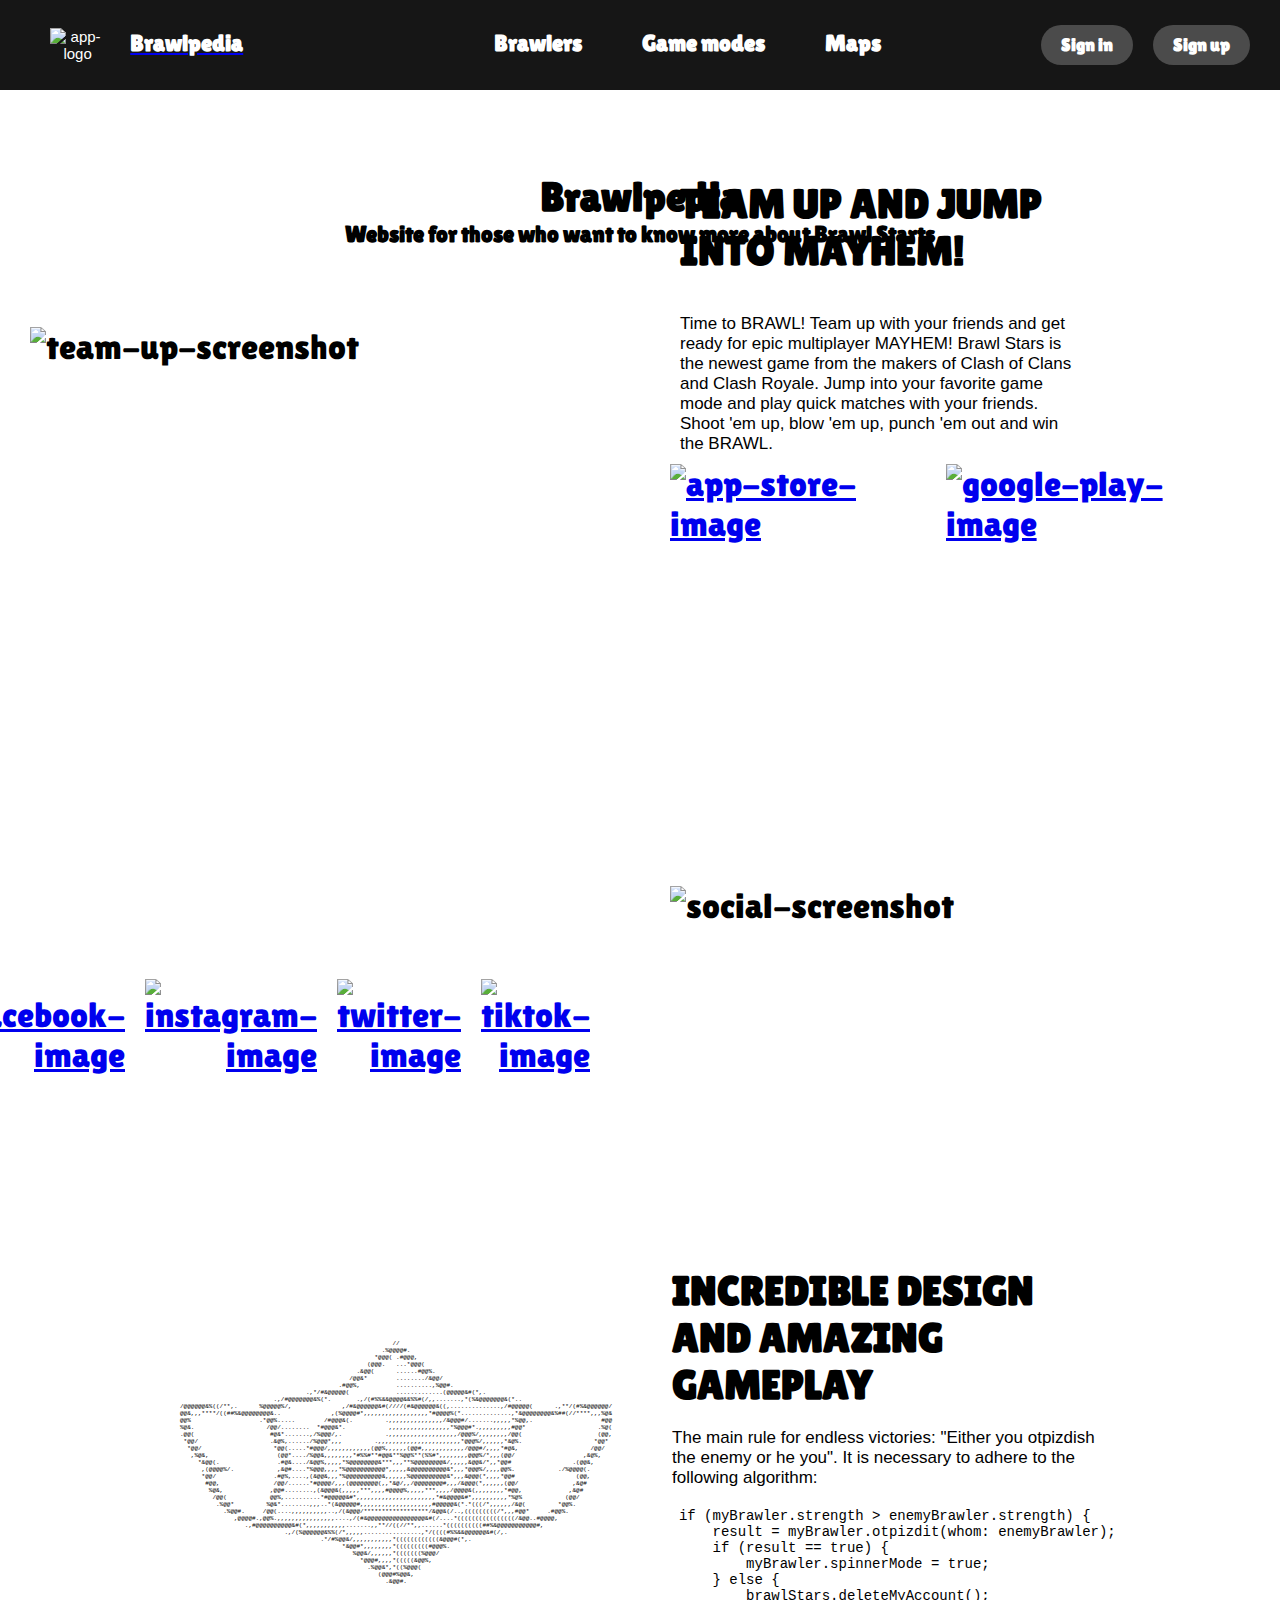
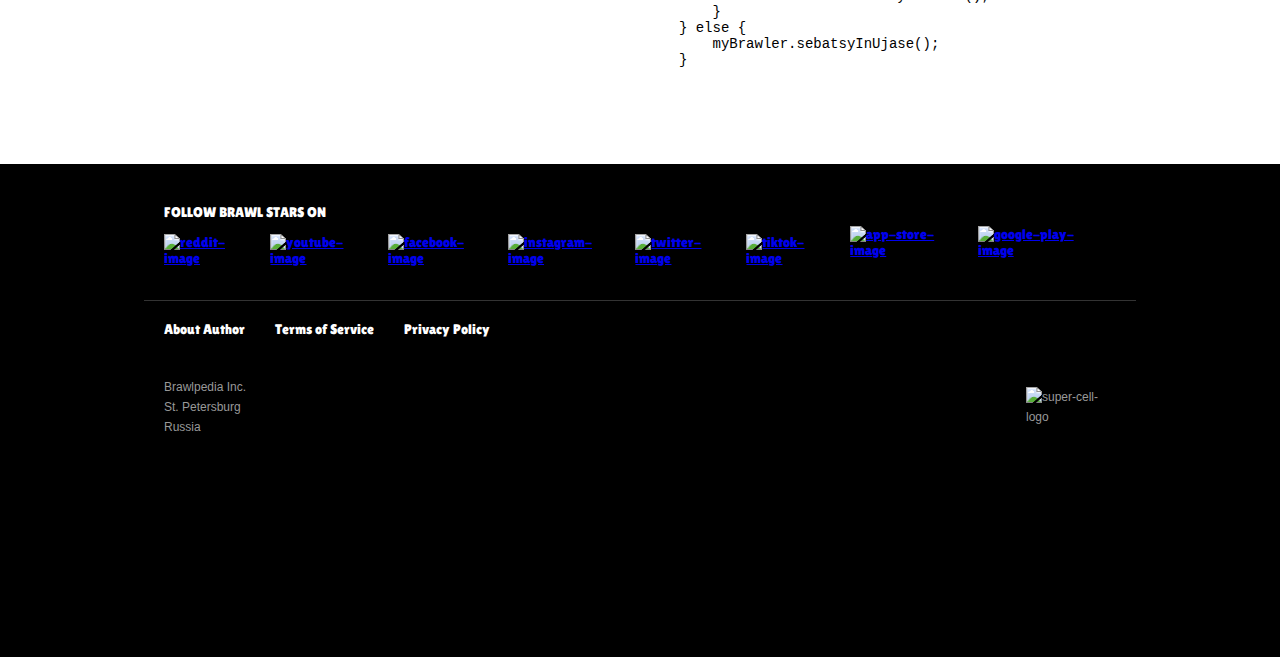
==== index.html @ 343da513 "Add main html page and css for it" ====
<!doctype html>

<html lang="ru">
<head>
    <meta charset="utf-8">
    <link href="https://fonts.googleapis.com/css?family=Lilita+One&display=swap" rel="stylesheet">
    <title>Brawlpedia</title>
    <meta name="description" content="The HTML5 Herald">
    <meta name="author" content="SitePoint">

    <link rel="stylesheet" href="css/style.css">
    <link rel="icon"
          href="https://www.freepnglogos.com/uploads/logo-brawl-stars-png/transparent-brawl-stars-transparent-background-9.png">
</head>

<body>
<div id="container">
    <nav id="nav-block">
        <div class="navigation">
            <ul class="navigation-list">
                <li class="header-logo"><img
                        src="https://www.freepnglogos.com/uploads/logo-brawl-stars-png/transparent-brawl-stars-transparent-background-9.png"
                        alt="app-logo"/>
                </li>
                <a href="#">
                    <div class="header-logo_title">
                        <h2>Brawlpedia</h2>
                    </div>
                </a>
                <div class="header-nav-menu">
                    <div class="header-nav-item">
                        <h2>Brawlers</h2>
                    </div>
                    <div class="header-nav-item">
                        <h2>Game modes</h2>
                    </div>
                    <div class="header-nav-item">
                        <h2>Maps</h2>
                    </div>
                    <div class="header-nav-item">
                    </div>
                    <div class="header-nav-item">
                    </div>
                    <div class="header-auth-item">
                        <h3>Sign in</h3>
                    </div>
                    <div class="header-auth-item">
                        <h3>Sign up</h3>
                    </div>
                </div>
            </ul>
        </div>
    </nav>
    <main>
        <section class="bg-block">
            <div class="bg-header"><img src="https://www.playstrong.it/wp-content/uploads/2019/02/brawl_sunset.jpg"
                                        alt="main-bg-image"/></div>
            <div class="bg-header-title">
                <h3>Brawlpedia</h3>
                <h6>Website for those who want to know more about Brawl Starts</h6>
            </div>
        </section>
        <section class="mobile-block teamup" id="teamup">
            <div class="smartphone-with-game">
                <img src="https://cdn.supercell.com/supercell.com/191205152910/all/themes/supercell/img/18/bg_intro_brawlstars.jpg"
                     alt="team-up-screenshot"/>
            </div>
            <div class="text-box onleft">
                <h3>TEAM UP AND JUMP INTO MAYHEM!</h3>
                <p>Time to BRAWL! Team up with your friends and get ready for epic multiplayer MAYHEM! Brawl Stars is
                    the
                    newest game from the makers of Clash of Clans and Clash Royale. Jump into your favorite game mode
                    and
                    play quick matches with your friends. Shoot 'em up, blow 'em up, punch 'em out and win the
                    BRAWL.</p>
                <div class="store-logos download">
                    <a href="https://apps.apple.com/ua/app/brawl-stars/id1229016807?l=ru"> <img
                            src="https://cdn.supercell.com/supercell.com/191205152910/all/themes/supercell/img/18/footer_appstore.png"
                            alt="app-store-image"/>
                    </a>
                    <a href="https://play.google.com/store/apps/details?id=com.supercell.brawlstars&hl=ru&gl=US"> <img
                            src="https://cdn.supercell.com/supercell.com/191205152910/all/themes/supercell/img/18/footer_googleplay.png"
                            alt="google-play-image"/>
                    </a>
                </div>
            </div>
        </section>
        <section class="mobile-block social" id="social">
            <div class="text-box onright">
                <h3>STAY UP-TO-DATE</h3>
                <p>To stay on top of your game, keep an eye on the in-game News section. Follow us on social media for
                    the
                    latest chatter and sneak peeks on what the team is working on. Don’t be a stranger and join the
                    conversation.</p>
                <span class="follow-us">FOLLOW BRAWL STARS ON</span>
                <div class="store-logos social">
                    <a href="https://www.reddit.com/r/Brawlstars/"> <img
                            src="https://cdn.supercell.com/supercell.com/191205152910/all/themes/supercell/img/18/icon_gs_reddit.png"
                            alt="reddit-image"/>
                    </a>
                    <a href="https://www.youtube.com/channel/UCooVYzDxdwTtGYAkcPmOgOw"> <img
                            src="https://cdn.supercell.com/supercell.com/191205152910/all/themes/supercell/img/18/icon_gs_youtube.png"
                            alt="youtube-image"/>
                    </a>
                    <a href="https://www.facebook.com/brawlstars"> <img
                            src="https://cdn.supercell.com/supercell.com/191205152910/all/themes/supercell/img/18/icon_gs_facebook.png"
                            alt="facebook-image"/>
                    </a>
                    <a href="https://www.instagram.com/BrawlStars/"> <img
                            src="https://cdn.supercell.com/supercell.com/191205152910/all/themes/supercell/img/18/icon_gs_instagram.png"
                            alt="instagram-image"/>
                    </a>
                    <a href="https://twitter.com/BrawlStars"> <img
                            src="https://cdn.supercell.com/supercell.com/191205152910/all/themes/supercell/img/18/icon_gs_twitter.png"
                            alt="twitter-image"/>
                    </a>
                    <a href="https://www.tiktok.com/@brawlstars"> <img
                            src="https://cdn.supercell.com/supercell.com/220912063309/all/themes/supercell/img/18/icon_gs_tiktok.svg"
                            alt="tiktok-image"/>
                    </a>
                </div>
            </div>
            <div class="smartphone-with-game">
                <img src="https://cdn.supercell.com/supercell.com/191205152910/all/themes/supercell/img/18/bg_gamewebsite_brawlstars.png"
                     alt="social-screenshot"/>
            </div>
        </section>
        <section class="about-brawl-bloc">
            <pre class="ascii-bloc">
                                                           //
                                                        .%@@@@#.
                                                      *@@@( .#@@@,
                                                    (@@@.   ...*@@@(
                                                 .&@@(      ......#@@%.
                                               /@@&*        ......../&@@/
                                            .#@@%,          ..........,%@@#.
                                   .,*/#&@@@@@(             .............(@@@@@&#(*,.
                          .,/#@@@@@@@&%(*.       .,/(#%%&&@@@@&&%%#(/,,.......,*(%&@@@@@@@&(*..
/@@@@@@&%((/**,.      %@@@@@%/,              ,/#&@@@@@@&#(////(#&@@@@@@&((,..............,/#@@@@@(      .,**/(#%&@@@@@@/
@@&,,,****/((##%&@@@@@@@@&..              ,(%@@@@#*,,,,,,,,,,,,,,,,,,*#@@@@%(*..............,*&@@@@@@@@&%##(//****,,,%@&
@@%                   .*@@%.....        /#@@@&(.         .,,,,,,,,,,,,,,,/&@@@#/.......,,,,,*%@@,.                   #@@
%@&.                    /@@/........  *#@@@&*.            ,,,,,,,,,,,,,,,,,*%@@@#*.,,,,,,,,,#@@*                    .%@(
.@@(                     #@&*.......,/%@@@/,.            .,,,,,,,,,,,,,,,,,,,/@@@%/,,,,,,,,/@@(                     (@@,
 *@@/                    .&@%,....../%@@@*,,,         .,,,,,,,,,,,,,,,,,,,,,,,*@@@%/,,,,,,*&@%.                    *@@*
  *@@/                    *@@(.....*#@@@/,,,,,,,,,,,,(@@%,,,,,,(@@#,,,,,,,,,,,,/@@@#/,,,,*#@&,                    /@@/
   ,%@&,                   (@@*..../%@@&,,,,,,,,*#%%#**#@@&**%@@%**(%%#*,,,,,,,,@@@%/*,,,(@@/                   ,&@%,
     *&@@(.                .#@&..../&@@%,,,,,*%@@@@@@@@&***,,,**%@@@@@@@@&/,,,,,&@@&/*,,*@@#                 .(@@&,
      ,(@@@@%/.            ,&@#....*%@@@,,,,*%@@@@@@@@@@@*,,,,,&@@@@@@@@@@&*,,,*@@@%/,,,,@@%.            ./%@@@@(.
      *@@/                .#@%,....,(&@@&,,,*%@@@@@@@@@@&,,,,,,%@@@@@@@@@@&*,,,&@@@(*,,,,*@@#                 (@@,
       #@@,               /@@/......*#@@@@/,,,(@@@@@@@@(,,*&@/,,/@@@@@@@@#,,,/&@@@(*,,,,,,(@@/               ,&@#
        %@&,             ,@@#........,(&@@@&(,,,,,***,,,,#@@@@%,,,,,***,,,,/@@@@&(,,,,,,,,*#@@,             ,&@#
         /@@(            @@%,..........*#@@@@@&#*,,,,,,,,,,,,,,,,,,,,,,*#&@@@@&#*,,,,,,,,,,*%@%            (@@/
          .%@@*         %@&*........,,,..*(&@@@@@#,,,,,,,,,,,,,,,,,,,,#@@@@@&(*.*(((/*,,,,,,/&@(         *@@%.
            .%@@#.     /@@(....,,,,,,,,,,..,/(&@@@/******************/&@@&(/..,(((((((((/*,,,#@@*     .#@@%.
               ,@@@@#.,@@%.,,,,,,,,,,,,,,,,....,/(#&@@@@@@@@@@@@@@@@&#(/....*((((((((((((((((/&@@..#@@@@,
                  .,#@@@@@@@@@@&#(*,,,,,,,,,,,.......,,**//((//**,,......*((((((((((##%&@@@@@@@@@@@#,
                             .,/(%@@@@@@&%%(/*,,,,,................,*/((((#%%&&@@@@@@&#(/,.
                                       .*/#%@@&/,,,,,,,,,,,*((((((((((((&@@@#(*,.
                                             *&@@#*,,,,,,,,*(((((((((#@@@%.
                                                %@@&/,,,,,,*(((((((%@@@/
                                                  *@@@#,,,,*(((((&@@%,
                                                    .%@@&*,*((%@@@(
                                                       (@@@#%@@&,
                                                         .&@@#.
                </pre>
            <div class="text-box onleft">
                <h3>INCREDIBLE DESIGN AND AMAZING GAMEPLAY</h3>
                <p>
                    The main rule for endless victories:
                    "Either you otpizdish the enemy or he you".
                    It is necessary to adhere to the following algorithm:
                </p>
                <pre class="code-snippet-text">
  if (myBrawler.strength > enemyBrawler.strength) {
      result = myBrawler.otpizdit(whom: enemyBrawler);
      if (result == true) {
          myBrawler.spinnerMode = true;
      } else {
          brawlStars.deleteMyAccount();
      }
  } else {
      myBrawler.sebatsyInUjase();
  }
                </pre>
            </div>
        </section>
    </main>
    <footer>
        <div class="footer-content" id='about'>
            <div class="footer-social">
                <div class="follow-footer">
                    <span class="follow-us">FOLLOW BRAWL STARS ON</span>
                    <div class="store-logos social">
                        <a href="https://www.reddit.com/r/Brawlstars/"> <img
                                src="https://cdn.supercell.com/supercell.com/191205152910/all/themes/supercell/img/18/icon_gs_reddit.png"
                                alt="reddit-image"/>
                        </a>
                        <a href="https://www.youtube.com/channel/UCooVYzDxdwTtGYAkcPmOgOw"> <img
                                src="https://cdn.supercell.com/supercell.com/191205152910/all/themes/supercell/img/18/icon_gs_youtube.png"
                                alt="youtube-image"/>
                        </a>
                        <a href="https://www.facebook.com/brawlstars"> <img
                                src="https://cdn.supercell.com/supercell.com/191205152910/all/themes/supercell/img/18/icon_gs_facebook.png"
                                alt="facebook-image"/>
                        </a>
                        <a href="https://www.instagram.com/BrawlStars/"> <img
                                src="https://cdn.supercell.com/supercell.com/191205152910/all/themes/supercell/img/18/icon_gs_instagram.png"
                                alt="instagram-image"/>
                        </a>
                        <a href="https://twitter.com/BrawlStars"> <img
                                src="https://cdn.supercell.com/supercell.com/191205152910/all/themes/supercell/img/18/icon_gs_twitter.png"
                                alt="twitter-image"/>
                        </a>
                        <a href="https://www.tiktok.com/@brawlstars"> <img
                                src="https://cdn.supercell.com/supercell.com/220912063309/all/themes/supercell/img/18/icon_gs_tiktok.svg"
                                alt="tiktok-image"/>
                        </a>
                    </div>
                </div>
                <div>
                    <div class="store-logos footer-store">
                        <a href="https://apps.apple.com/ua/app/brawl-stars/id1229016807?l=ru"> <img
                                src="https://cdn.supercell.com/supercell.com/191205152910/all/themes/supercell/img/18/footer_appstore.png"
                                alt="app-store-image"/>
                        </a>
                        <a href="https://play.google.com/store/apps/details?id=com.supercell.brawlstars&hl=ru&gl=US">
                            <img
                                    src="https://cdn.supercell.com/supercell.com/191205152910/all/themes/supercell/img/18/footer_googleplay.png"
                                    alt="google-play-image"/>
                        </a>
                    </div>
                </div>
            </div>
            <div class="footer-menu">
                <ul>
                    <li>About Author</li>
                    <li>Terms of Service</li>
                    <li>Privacy Policy</li>
                </ul>
            </div>
            <div class="company-info">
                    <span>
                        Brawlpedia Inc.
                        St. Petersburg
                        Russia
                    </span>
                <span class="logo-footer"><img
                        src="https://cdn.supercell.com/supercell.com/191205152910/all/themes/supercell/img/logo_supercell@2x.png"
                        alt="super-cell-logo"/></span>
            </div>
        </div>
    </footer>
</div>
</body>
</html>
---- css/style.css ----
* {
    margin: 0;
    padding: 0;
    box-sizing: border-box;
}

body {
    width: 100%;
    height: 100%;
    font-family: 'Lilita One', monospace;
    font-size: 35px;
    padding: 0;
    box-sizing: border-box;
}

section:not(.bg-block) {
    padding: 80px 0;
}

#container {
    width: 100%;
    height: 100%;
}

#nav-block {
    width: 100%;
    height: 100%;
}

.bg-header {
    height: 100%;
    width: 100%;
    margin: 10px 0 0;
}

.bg-header img {
    height: 100%;
    width: 100%;
}

.bg-header-title {
    width: 100%;
    height: 200px;
    background-position: center;
    background-size: 300px;
    position: absolute;
    background-repeat: no-repeat;
    top: 110px;
    margin: auto;
    align-items: center;
    justify-content: center;
    display: flex;
    flex-direction: column;
}

.navigation {
    width: 100%;
}

.navigation-list {
    width: 100%;
    position: fixed;
    top: 0;
    left: 50%;
    z-index: 9999999;
    transform: translate(-50%);
    margin: 0 auto;
    font-size: 15px;
    list-style: none;
    display: flex;
    justify-content: flex-start;
    align-items: center;
    padding: 0;
    background-color: #161616;
    color: white;
}

.navigation-list li {
    flex-direction: row;
    align-items: center;
    justify-content: space-evenly;
    font-family: 'SupercellText-Medium', Helvetica, Arial, sans-serif;
    height: 100%;
    display: block;
    color: white;
    text-align: center;
    padding: 15px 25px;
    cursor: pointer;
}

.navigation-list li.header-logo {
    width: 120px;
    height: 90px;
    display: flex;
    align-items: center;
    justify-content: center;
    margin: 0 0 0 25px;
}

.navigation-list .header-logo_title {
    width: 120px;
    height: 90px;
    color: white;
    display: flex;
    padding: 30px 0;
}

.navigation-list .header-nav-menu {
    width: 100%;
    height: 90px;
    color: white;
    display: flex;
    flex-direction: row;
    align-items: flex-end;
    justify-content: end;
    margin: 0 20px 0 0;
}

.navigation-list .header-nav-item {
    height: 90px;
    color: white;
    padding: 30px 30px;
    display: flex;
    justify-content: center;
}

.navigation-list .header-auth-item {
    height: 40px;
    color: white;
    background-color: #4B4B4B;
    padding: 20px;
    margin: 25px 10px;
    border-radius: 20px;
    display: flex;
    justify-content: center;
    align-items: center;
    text-wrap: none;
}

.navigation-list li a {
    height: 100%;
    display: block;
    text-decoration: none;
    color: #fff;
    user-select: none;
}

.navigation-list li img {
    max-width: 100%;
    height: auto;
}

.navigation-list li:hover {
    background-color: #333;
}

.mobile-block {
    display: flex;
    justify-content: center;
    align-items: center;
}

.mobile-block .smartphone-with-game, .mobile-block .text-box {
    padding: 30px;
    width: 50%;
    display: flex;
    flex-direction: column;
}

.mobile-block .text-box.onright {
    align-items: flex-end;
    text-align: right;
    color: #fff;
}

.mobile-block .text-box.onleft {
    align-items: flex-start;
    text-align: left;
}

.mobile-block .smartphone-with-game img {
    max-width: 100%;
    height: auto;
}

.text-box > p, .text-box > h3, .text-box span {
    width: 70%;
    margin: 20px 10px;
}

.about-brawl-bloc {
    width: 100%;
    display: flex;
    justify-content: center;
    align-items: center;
}

.text-box > p {
    font-family: Arial, Helvetica, sans-serif;
    font-size: 17px;
}

.ascii-bloc {
    width: 50%;
    margin: 0 50px 0 180px;
    font-size: 6px;
    display: flex;
    justify-content: center;
}

.code-snippet-text {
    font-size: 14px;
    display: flex;
    justify-content: start;
}

.follow-us {
    text-transform: uppercase;
    font-size: 14px;
    margin: 0 20px !important;
}

.follow-footer .follow-us {
    margin: 0 !important;
}

.store-logos {
    display: flex;
    justify-content: flex-start;
    align-items: center;
    height: 60px;
}

.store-logos.download img {
    max-width: 100%;
    margin-right: 20px;
    height: 50px;
}

.store-logos.footer-store img {
    height: 50px;
    margin-right: 20px;
    max-width: 100%;
}

.store-logos.social img {
    max-width: 100%;
    height: 20px;
    margin-right: 20px;
}

section.social {
    background-image: url(https://cdn.supercell.com/supercell.com/191205152910/all/themes/supercell/img/18/bg_gamesocial_brawlstars.jpg);
    background-size: cover;
    background-repeat: no-repeat;
    background-position: center;
}

footer {
    background-color: #000;
    color: #fff;
    font-size: 14px;
    padding: 20px 20px 200px 20px;
}

footer .footer-content {
    margin: 0 auto;
    width: 80%;
}

footer .footer-social {
    padding: 20px;
    display: flex;
    flex-direction: row;
    align-items: center;
    justify-content: space-between;
    border-bottom: 1px solid #333;
}

footer .footer-menu ul {
    padding: 20px;
    width: 100%;
    list-style-type: none;
    display: flex;
    flex-direction: row;
}

footer .footer-menu li {
    cursor: pointer;
    margin-right: 30px;
}

footer .footer-menu li:hover {
    text-decoration: underline;
}

.company-info {
    padding: 20px;
    width: 100%;
    display: flex;
    flex-direction: row;
    justify-content: space-between;
    text-wrap: none;
}

.company-info span {
    line-height: 20px;
    font-family: Verdana, Geneva, Tahoma, sans-serif;
    color: #999;
    font-size: 12px;
    width: 100px;
}

.company-info .logo-footer {
    padding: 10px;
    width: 100px;
}

.company-info .logo-footer img {
    max-width: 100%;
}
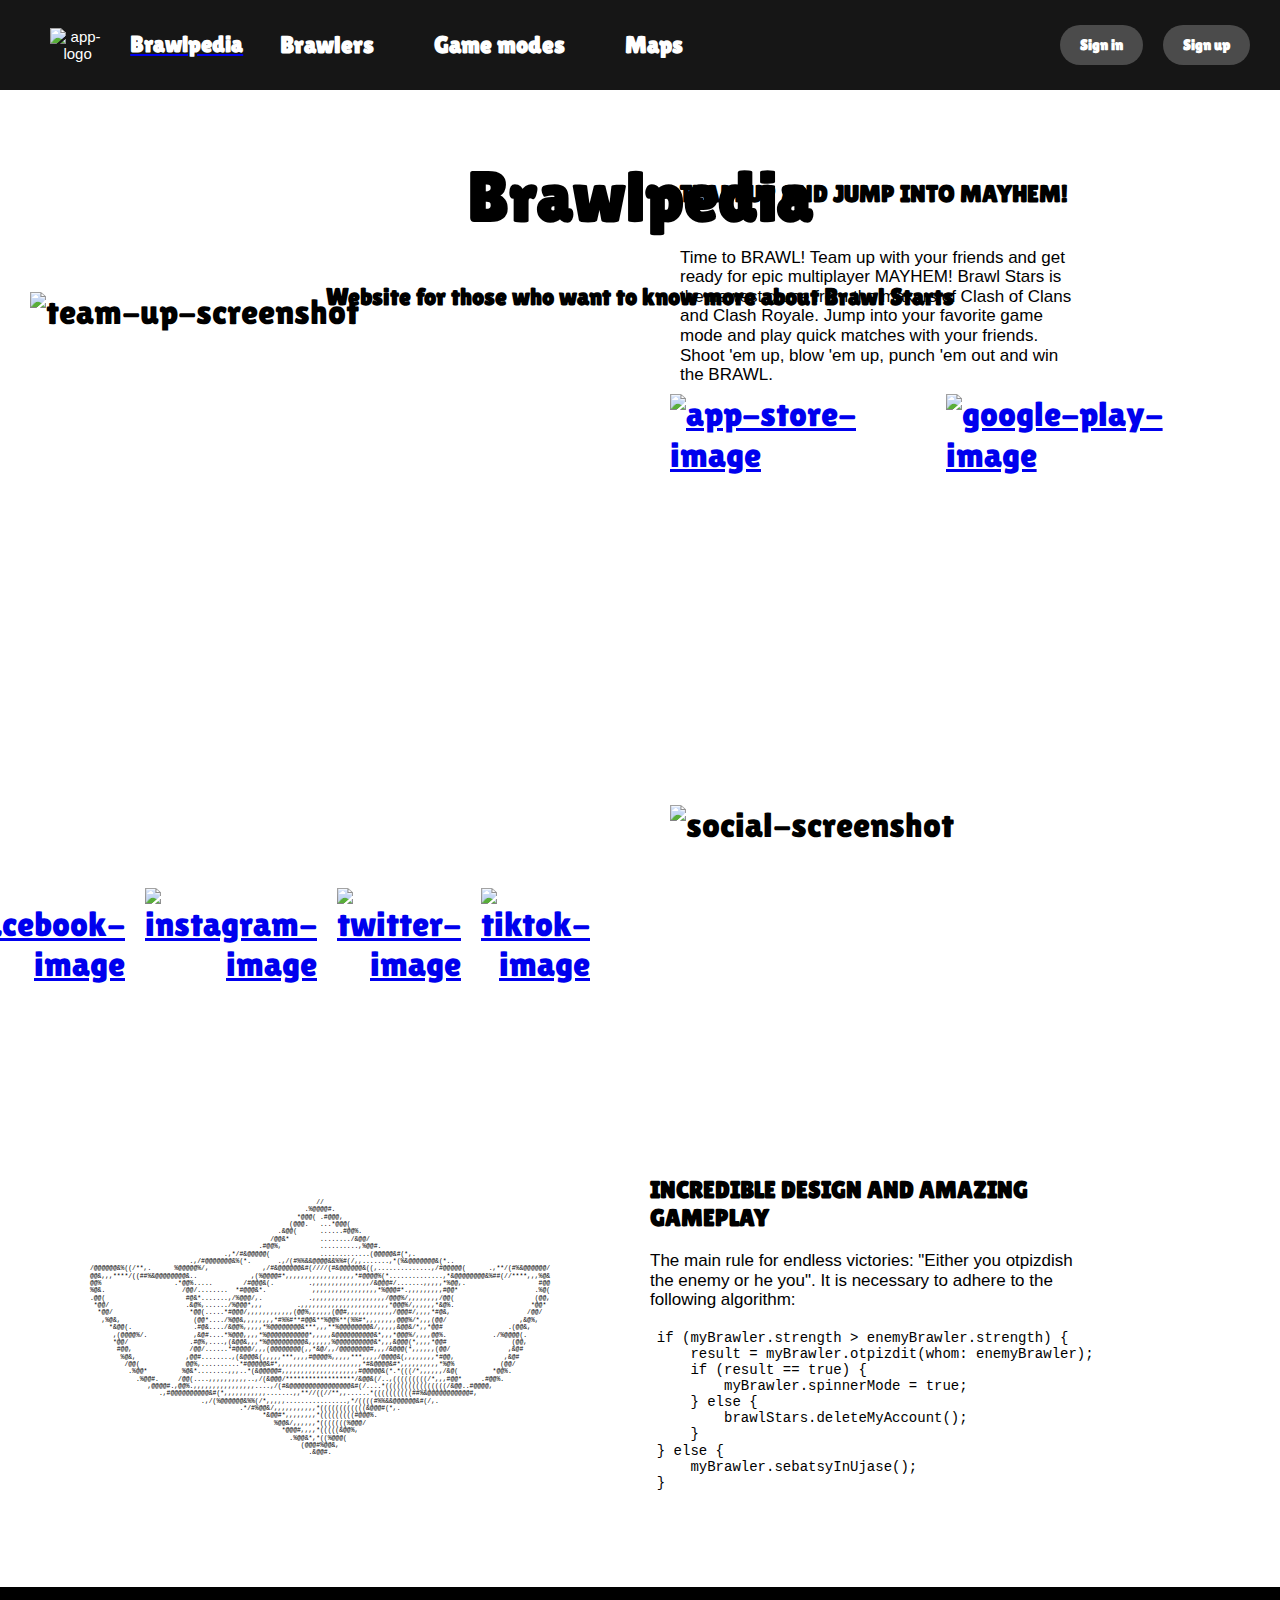
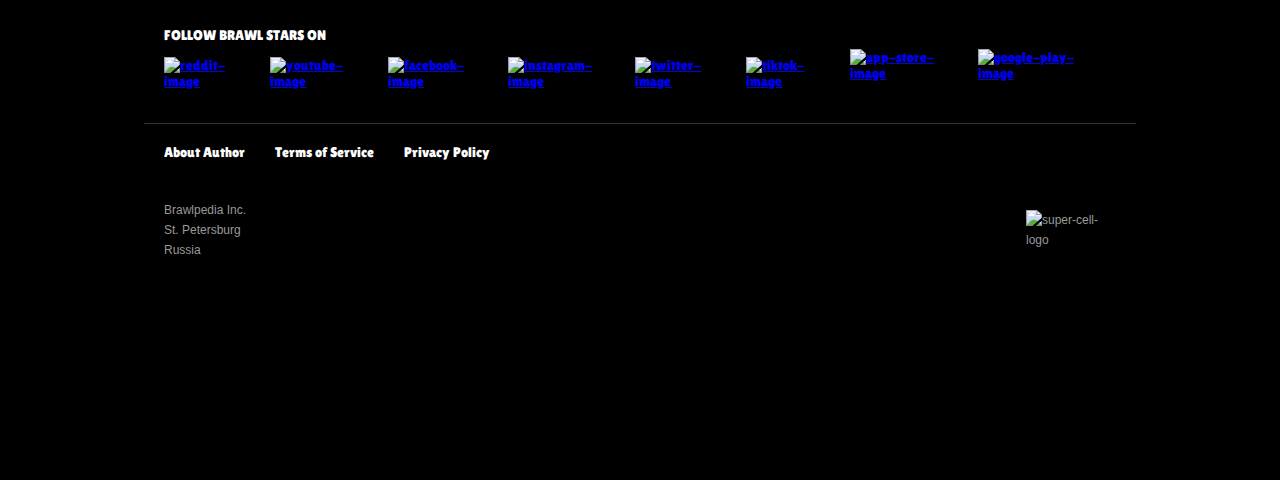
==== commit ee1e4152: "feat: add adaptive layout for mobile screen size" ====
--- a/index.html
+++ b/index.html
@@ -9,6 +9,8 @@
     <meta name="author" content="SitePoint">
 
     <link rel="stylesheet" href="css/style.css">
+    <link rel="stylesheet" href="css/adaptive.css">
+    <link rel="stylesheet" href="css/normalize.css">
     <link rel="icon"
           href="https://www.freepnglogos.com/uploads/logo-brawl-stars-png/transparent-brawl-stars-transparent-background-9.png">
 </head>
@@ -28,24 +30,34 @@
                     </div>
                 </a>
                 <div class="header-nav-menu">
-                    <div class="header-nav-item">
-                        <h2>Brawlers</h2>
-                    </div>
-                    <div class="header-nav-item">
-                        <h2>Game modes</h2>
-                    </div>
-                    <div class="header-nav-item">
-                        <h2>Maps</h2>
-                    </div>
-                    <div class="header-nav-item">
-                    </div>
-                    <div class="header-nav-item">
-                    </div>
-                    <div class="header-auth-item">
-                        <h3>Sign in</h3>
-                    </div>
-                    <div class="header-auth-item">
-                        <h3>Sign up</h3>
+                    <div style="display: flex">
+                        <div class="header-nav-item"
+                            onclick="alert('Я ебал корову')"
+                        >
+                            <h3>Brawlers</h3>
+                        </div>
+                        <div class="header-nav-item"
+                             onclick="alert('Я ебал корову')"
+                        >
+                            <h3>Game modes</h3>
+                        </div>
+                        <div class="header-nav-item"
+                             onclick="alert('Я ебал корову')"
+                        >
+                            <h3>Maps</h3>
+                        </div>
+                    </div>
+                    <div style="display: flex">
+                        <div class="header-auth-item nowrap"
+                             onclick="alert('Я ебал корову')"
+                        >
+                            <h4>Sign in</h4>
+                        </div>
+                        <div class="header-auth-item nowrap"
+                             onclick="alert('Я ебал корову')"
+                        >
+                            <h4>Sign up</h4>
+                        </div>
                     </div>
                 </div>
             </ul>
@@ -56,8 +68,8 @@
             <div class="bg-header"><img src="https://www.playstrong.it/wp-content/uploads/2019/02/brawl_sunset.jpg"
                                         alt="main-bg-image"/></div>
             <div class="bg-header-title">
-                <h3>Brawlpedia</h3>
-                <h6>Website for those who want to know more about Brawl Starts</h6>
+                <h1>Brawlpedia</h1>
+                <h3>Website for those who want to know more about Brawl Starts</h3>
             </div>
         </section>
         <section class="mobile-block teamup" id="teamup">
@@ -181,7 +193,7 @@
   } else {
       myBrawler.sebatsyInUjase();
   }
-                </pre>
+                    </pre>
             </div>
         </section>
     </main>
--- a/css/style.css
+++ b/css/style.css
@@ -99,7 +99,6 @@
 
 .navigation-list .header-logo_title {
     width: 120px;
-    height: 90px;
     color: white;
     display: flex;
     padding: 30px 0;
@@ -107,17 +106,16 @@
 
 .navigation-list .header-nav-menu {
     width: 100%;
-    height: 90px;
-    color: white;
-    display: flex;
-    flex-direction: row;
-    align-items: flex-end;
-    justify-content: end;
+    color: white;
+    display: flex;
+    flex-direction: row;
+    align-items: center;
+    justify-content: space-between;
     margin: 0 20px 0 0;
 }
 
 .navigation-list .header-nav-item {
-    height: 90px;
+    cursor: pointer;
     color: white;
     padding: 30px 30px;
     display: flex;
@@ -189,10 +187,8 @@
 }
 
 .about-brawl-bloc {
-    width: 100%;
-    display: flex;
-    justify-content: center;
-    align-items: center;
+    display: grid;
+    grid-template-columns: repeat(2, 1fr);
 }
 
 .text-box > p {
@@ -201,10 +197,9 @@
 }
 
 .ascii-bloc {
-    width: 50%;
-    margin: 0 50px 0 180px;
-    font-size: 6px;
-    display: flex;
+    font-size: 0.4rem;
+    display: flex;
+    align-items: center;
     justify-content: center;
 }
 
--- a/css/adaptive.css
+++ b/css/adaptive.css
@@ -0,0 +1,13 @@
+@media screen and (min-width: 450px) {
+    h3 {
+        font-size: 1.5rem;
+    }
+
+    h6 {
+        font-size: 1rem;
+    }
+
+    .nowrap {
+        white-space: nowrap;
+    }
+}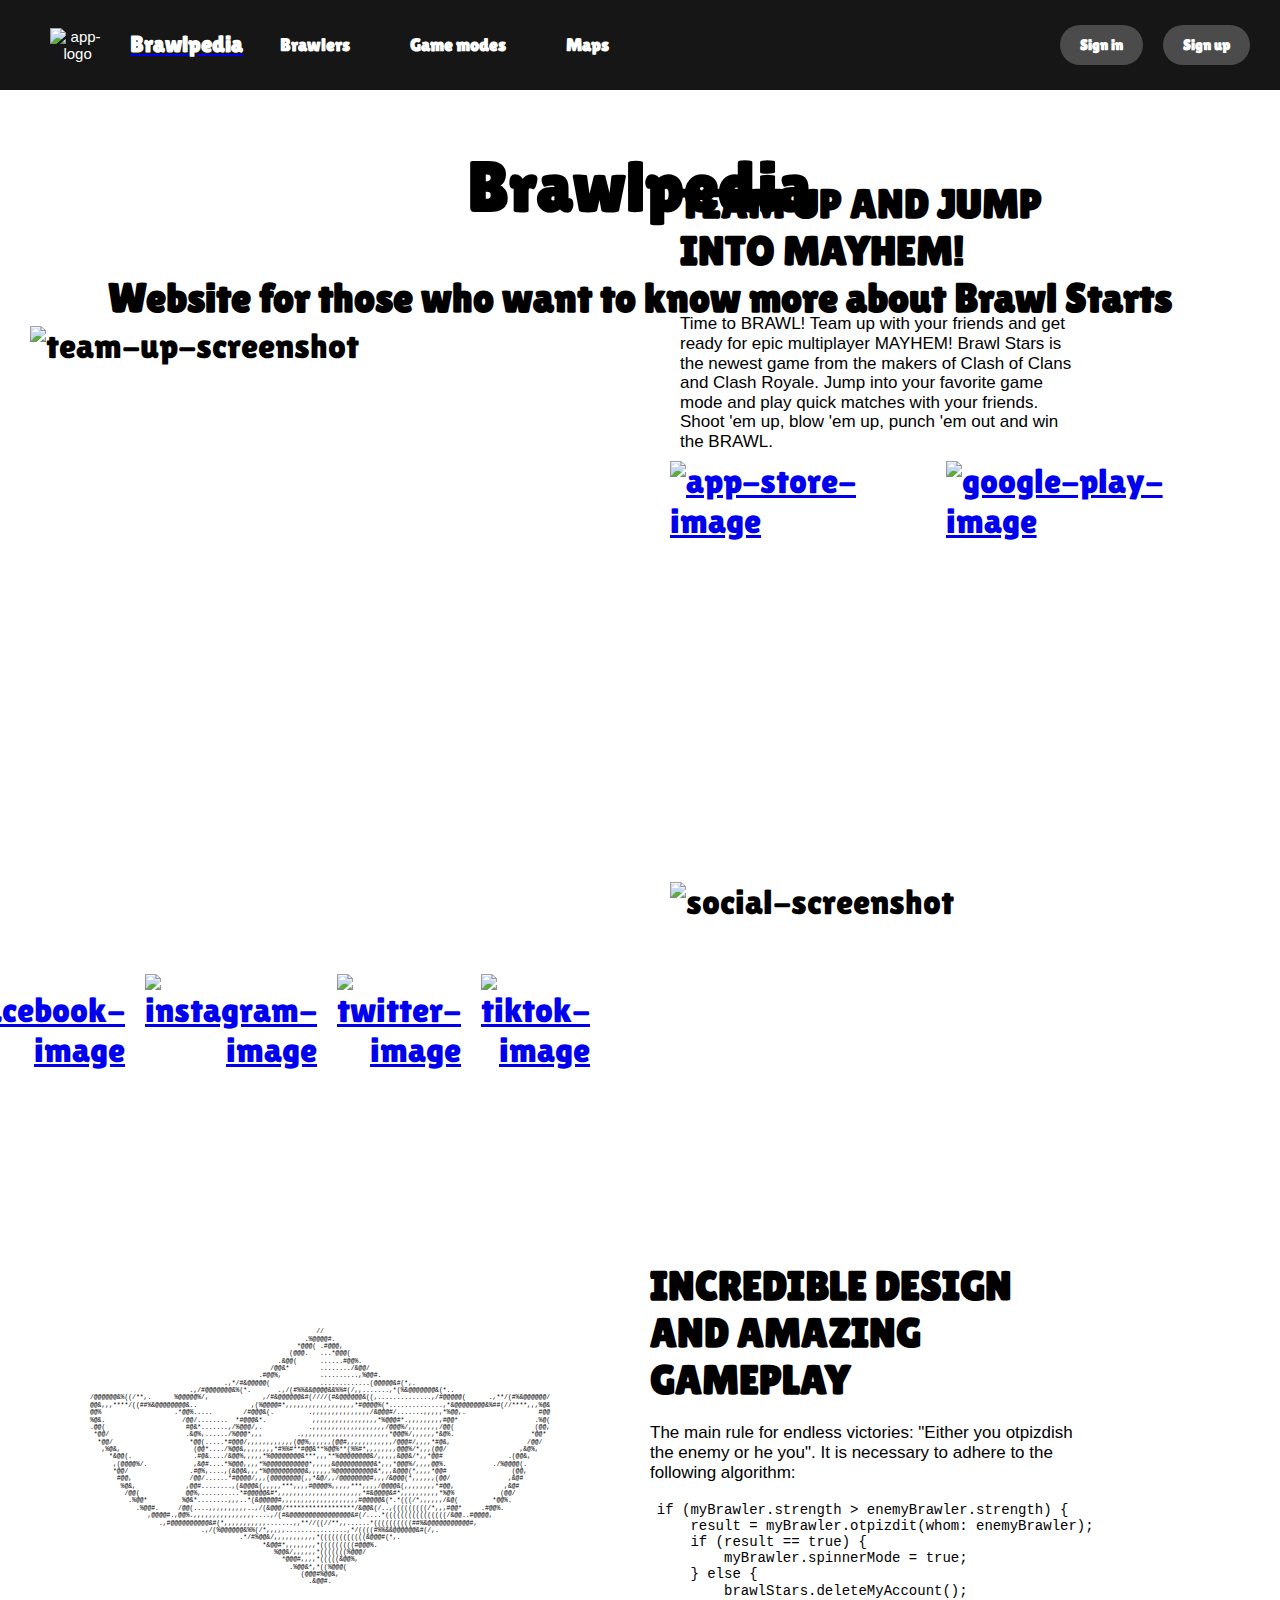
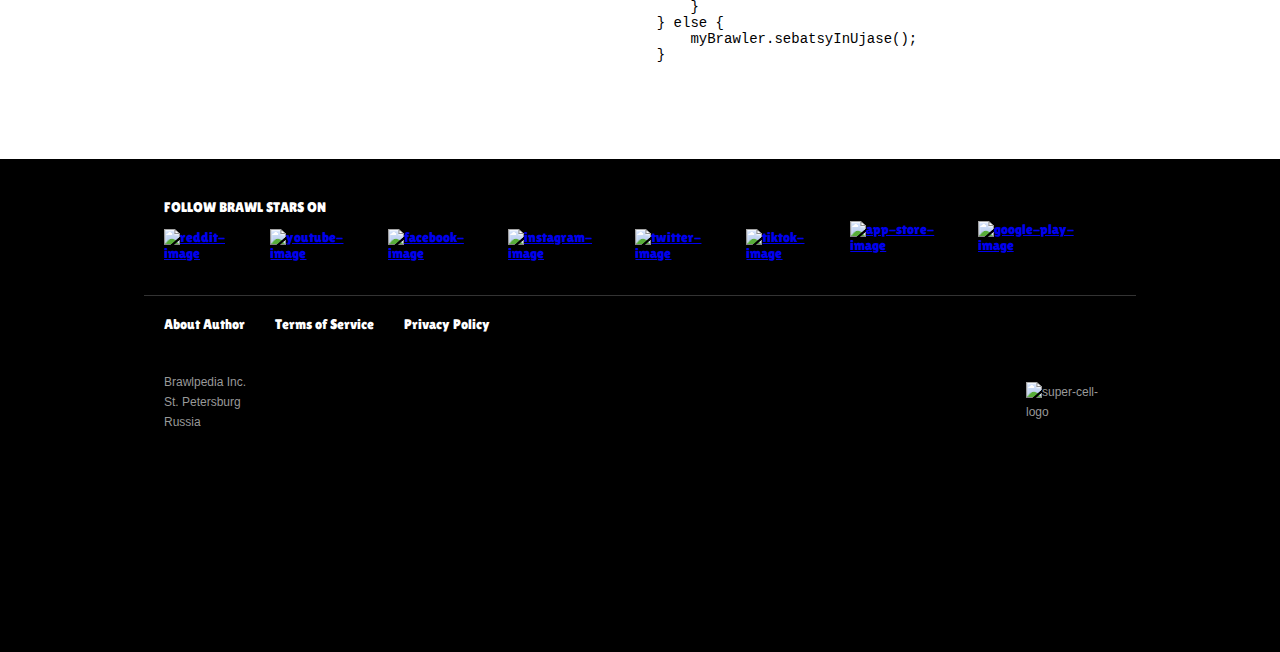
==== commit 20d5fef5: "feat: done lab-4" ====
--- a/index.html
+++ b/index.html
@@ -32,29 +32,29 @@
                 <div class="header-nav-menu">
                     <div style="display: flex">
                         <div class="header-nav-item"
-                            onclick="alert('Я ебал корову')"
+                            onclick="alert('Hello')"
                         >
                             <h3>Brawlers</h3>
                         </div>
                         <div class="header-nav-item"
-                             onclick="alert('Я ебал корову')"
+                             onclick="goToGameModes()"
                         >
                             <h3>Game modes</h3>
                         </div>
                         <div class="header-nav-item"
-                             onclick="alert('Я ебал корову')"
+                             onclick="alert('Hello')"
                         >
                             <h3>Maps</h3>
                         </div>
                     </div>
                     <div style="display: flex">
                         <div class="header-auth-item nowrap"
-                             onclick="alert('Я ебал корову')"
+                             onclick="alert('Hello')"
                         >
                             <h4>Sign in</h4>
                         </div>
                         <div class="header-auth-item nowrap"
-                             onclick="alert('Я ебал корову')"
+                             onclick="alert('Hello')"
                         >
                             <h4>Sign up</h4>
                         </div>
@@ -263,5 +263,12 @@
         </div>
     </footer>
 </div>
+
+<script>
+    function goToGameModes() {
+        window.location.href = "http://localhost:63342/web_project/game_modes_page.html";
+    }
+</script>
+
 </body>
 </html>--- a/css/adaptive.css
+++ b/css/adaptive.css
@@ -1,4 +1,4 @@
-@media screen and (min-width: 450px) {
+@media (min-width: 450px) and (max-width: 800px) {
     h3 {
         font-size: 1.5rem;
     }
@@ -10,4 +10,8 @@
     .nowrap {
         white-space: nowrap;
     }
+
+    .about-brawl-bloc {
+        display: none;
+    }
 }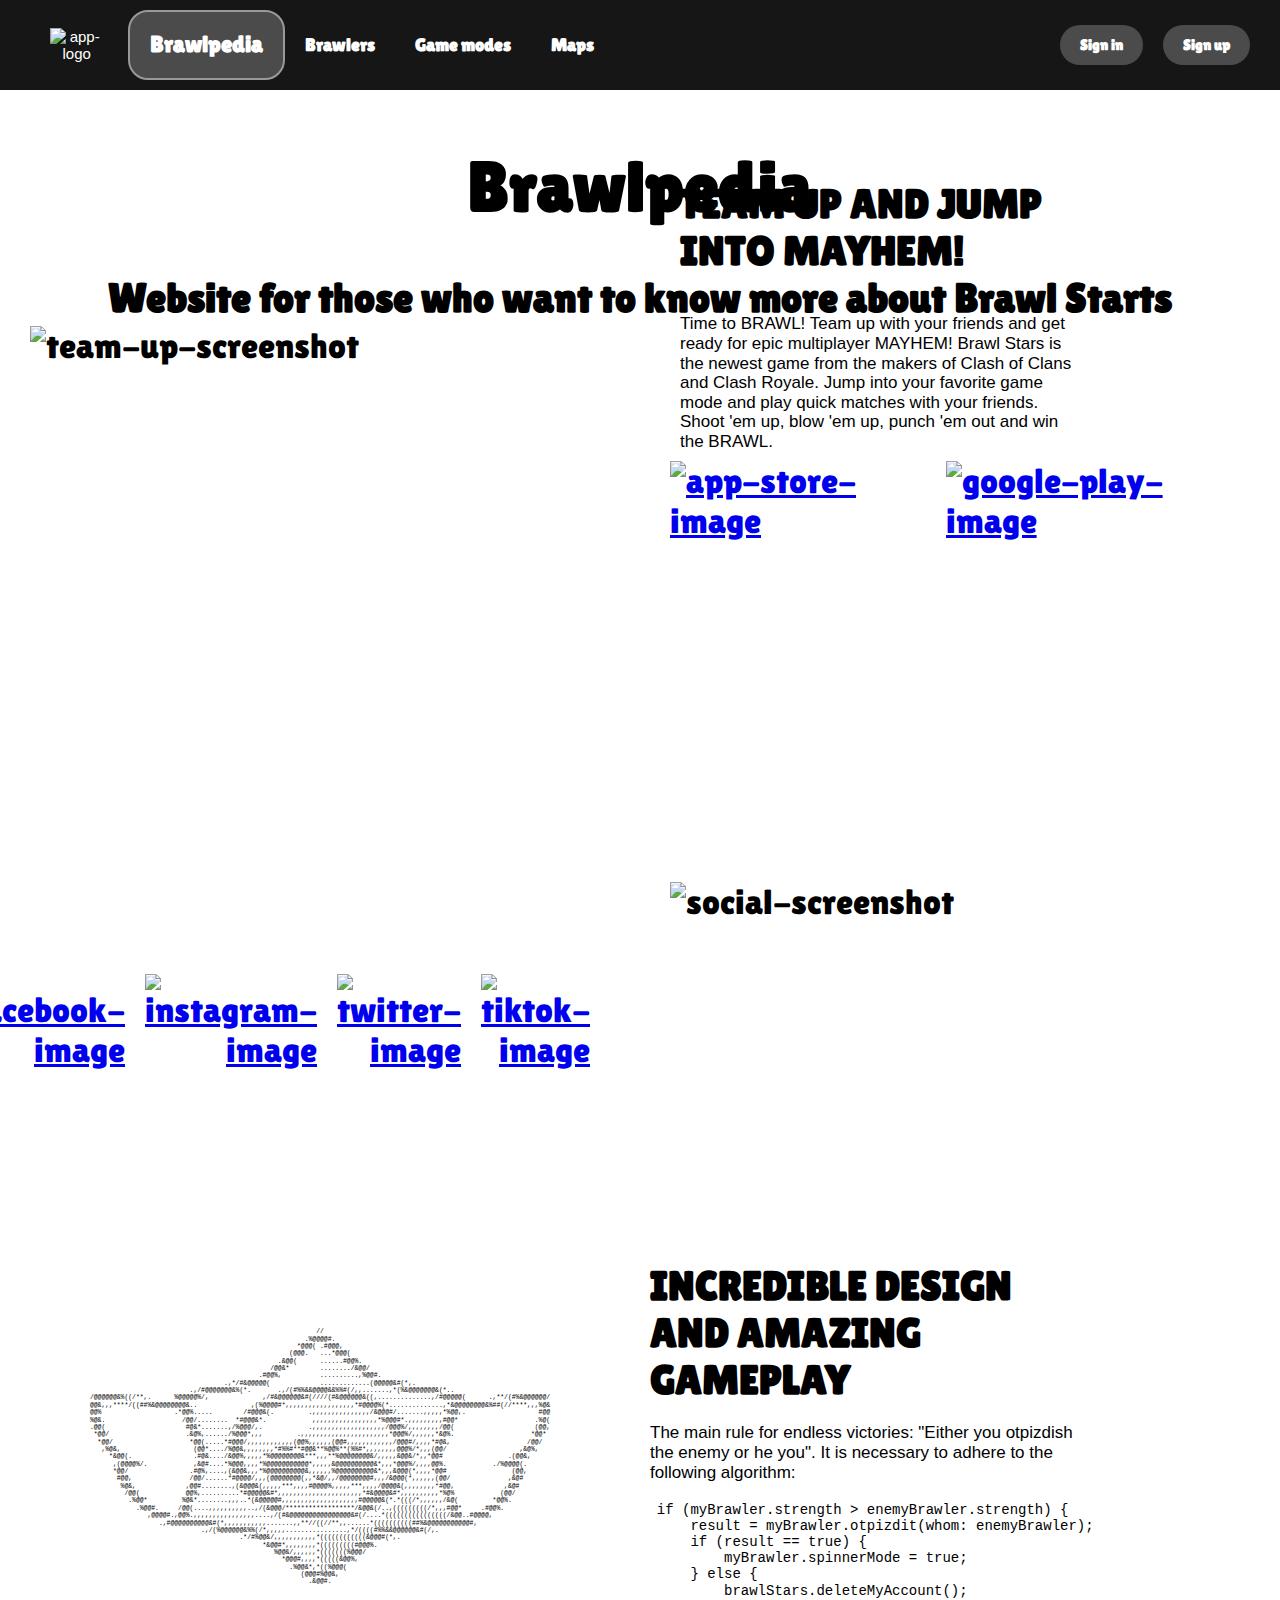
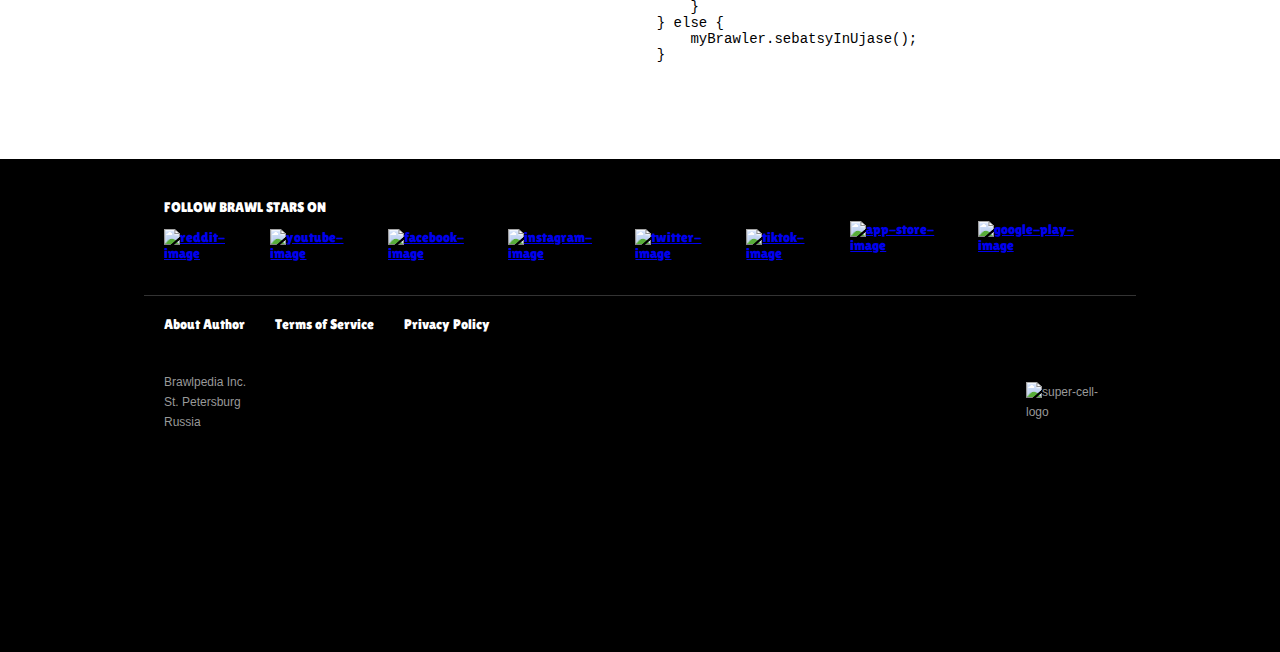
==== commit b3ba4d10: "feat: add highlight the selected menu item" ====
--- a/index.html
+++ b/index.html
@@ -24,8 +24,8 @@
                         src="https://www.freepnglogos.com/uploads/logo-brawl-stars-png/transparent-brawl-stars-transparent-background-9.png"
                         alt="app-logo"/>
                 </li>
-                <a href="#">
-                    <div class="header-logo_title">
+                <a style="text-decoration: none" href="#">
+                    <div class="header-logo_title selected-nav-item">
                         <h2>Brawlpedia</h2>
                     </div>
                 </a>
--- a/css/style.css
+++ b/css/style.css
@@ -98,10 +98,10 @@
 }
 
 .navigation-list .header-logo_title {
-    width: 120px;
-    color: white;
-    display: flex;
-    padding: 30px 0;
+    color: white;
+    display: flex;
+    padding: 20px 20px;
+    text-decoration: none;
 }
 
 .navigation-list .header-nav-menu {
@@ -117,9 +117,15 @@
 .navigation-list .header-nav-item {
     cursor: pointer;
     color: white;
-    padding: 30px 30px;
-    display: flex;
-    justify-content: center;
+    padding: 20px 20px;
+    display: flex;
+    justify-content: center;
+}
+
+.selected-nav-item {
+    border: 2px #999999 solid;
+    background: #4B4B4B;
+    border-radius: 20px;
 }
 
 .navigation-list .header-auth-item {
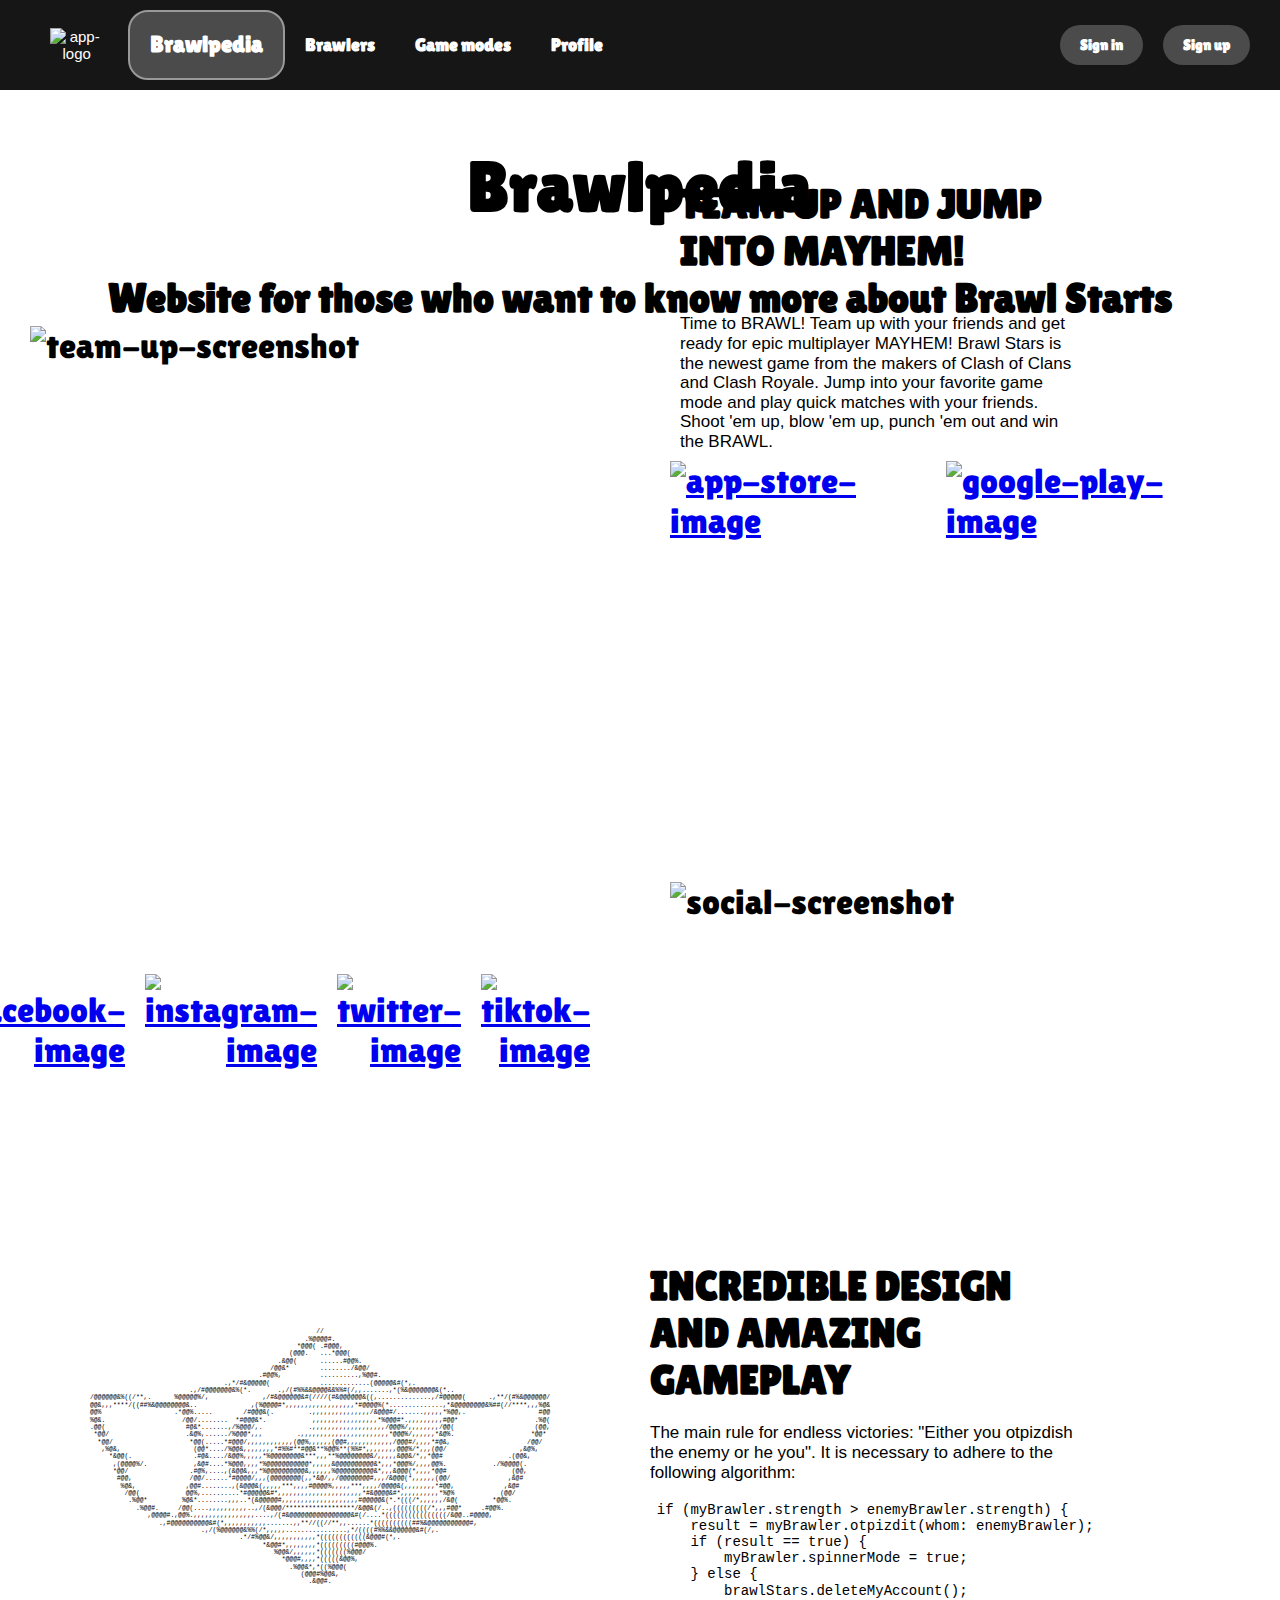
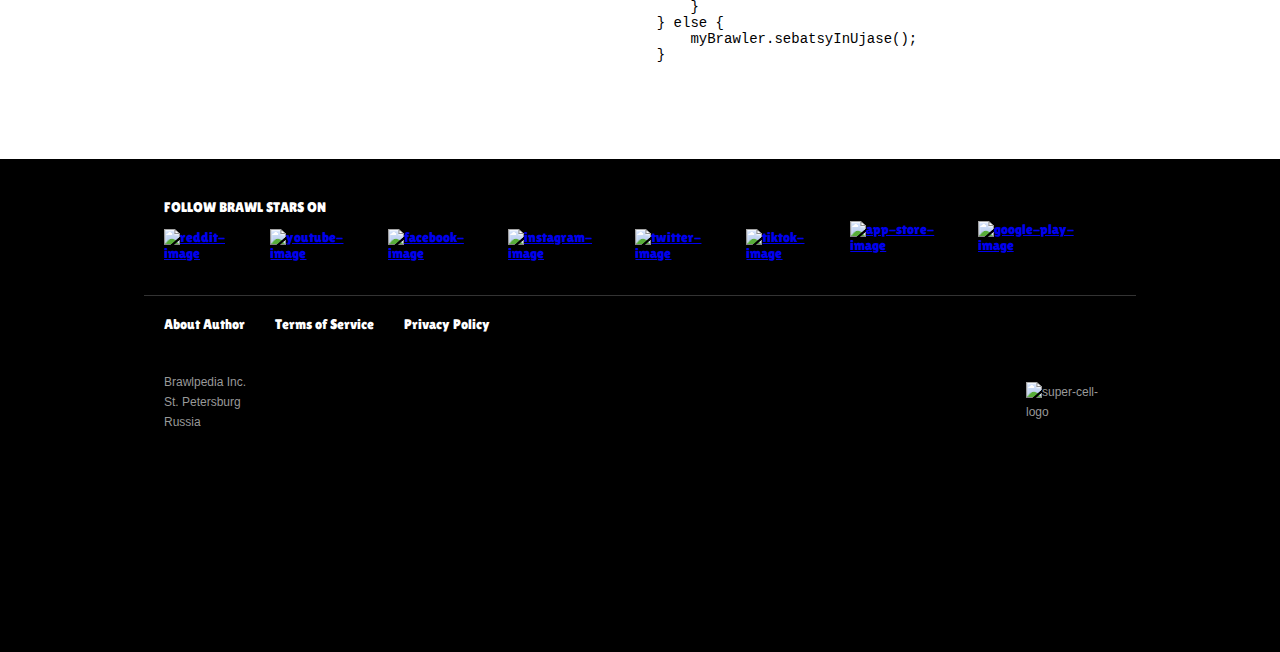
==== commit 4bc8c63a: "feat: done lab-5" ====
--- a/index.html
+++ b/index.html
@@ -32,7 +32,7 @@
                 <div class="header-nav-menu">
                     <div style="display: flex">
                         <div class="header-nav-item"
-                            onclick="alert('Hello')"
+                            onclick="goToBrawlers()"
                         >
                             <h3>Brawlers</h3>
                         </div>
@@ -42,9 +42,9 @@
                             <h3>Game modes</h3>
                         </div>
                         <div class="header-nav-item"
-                             onclick="alert('Hello')"
-                        >
-                            <h3>Maps</h3>
+                             onclick="goToProfile()"
+                        >
+                            <h3>Profile</h3>
                         </div>
                     </div>
                     <div style="display: flex">
@@ -265,8 +265,16 @@
 </div>
 
 <script>
-    function goToGameModes() {
-        window.location.href = "http://localhost:63342/web_project/game_modes_page.html";
+    function goToBrawlers(event) {
+        window.location.href = "http://localhost:63342/web_project/brawlers.html";
+    }
+
+    function goToGameModes(event) {
+        window.location.href = "http://localhost:63342/web_project/game_modes.html";
+    }
+
+    function goToProfile(event) {
+        window.location.href = "http://localhost:63342/web_project/profile.html";
     }
 </script>
 
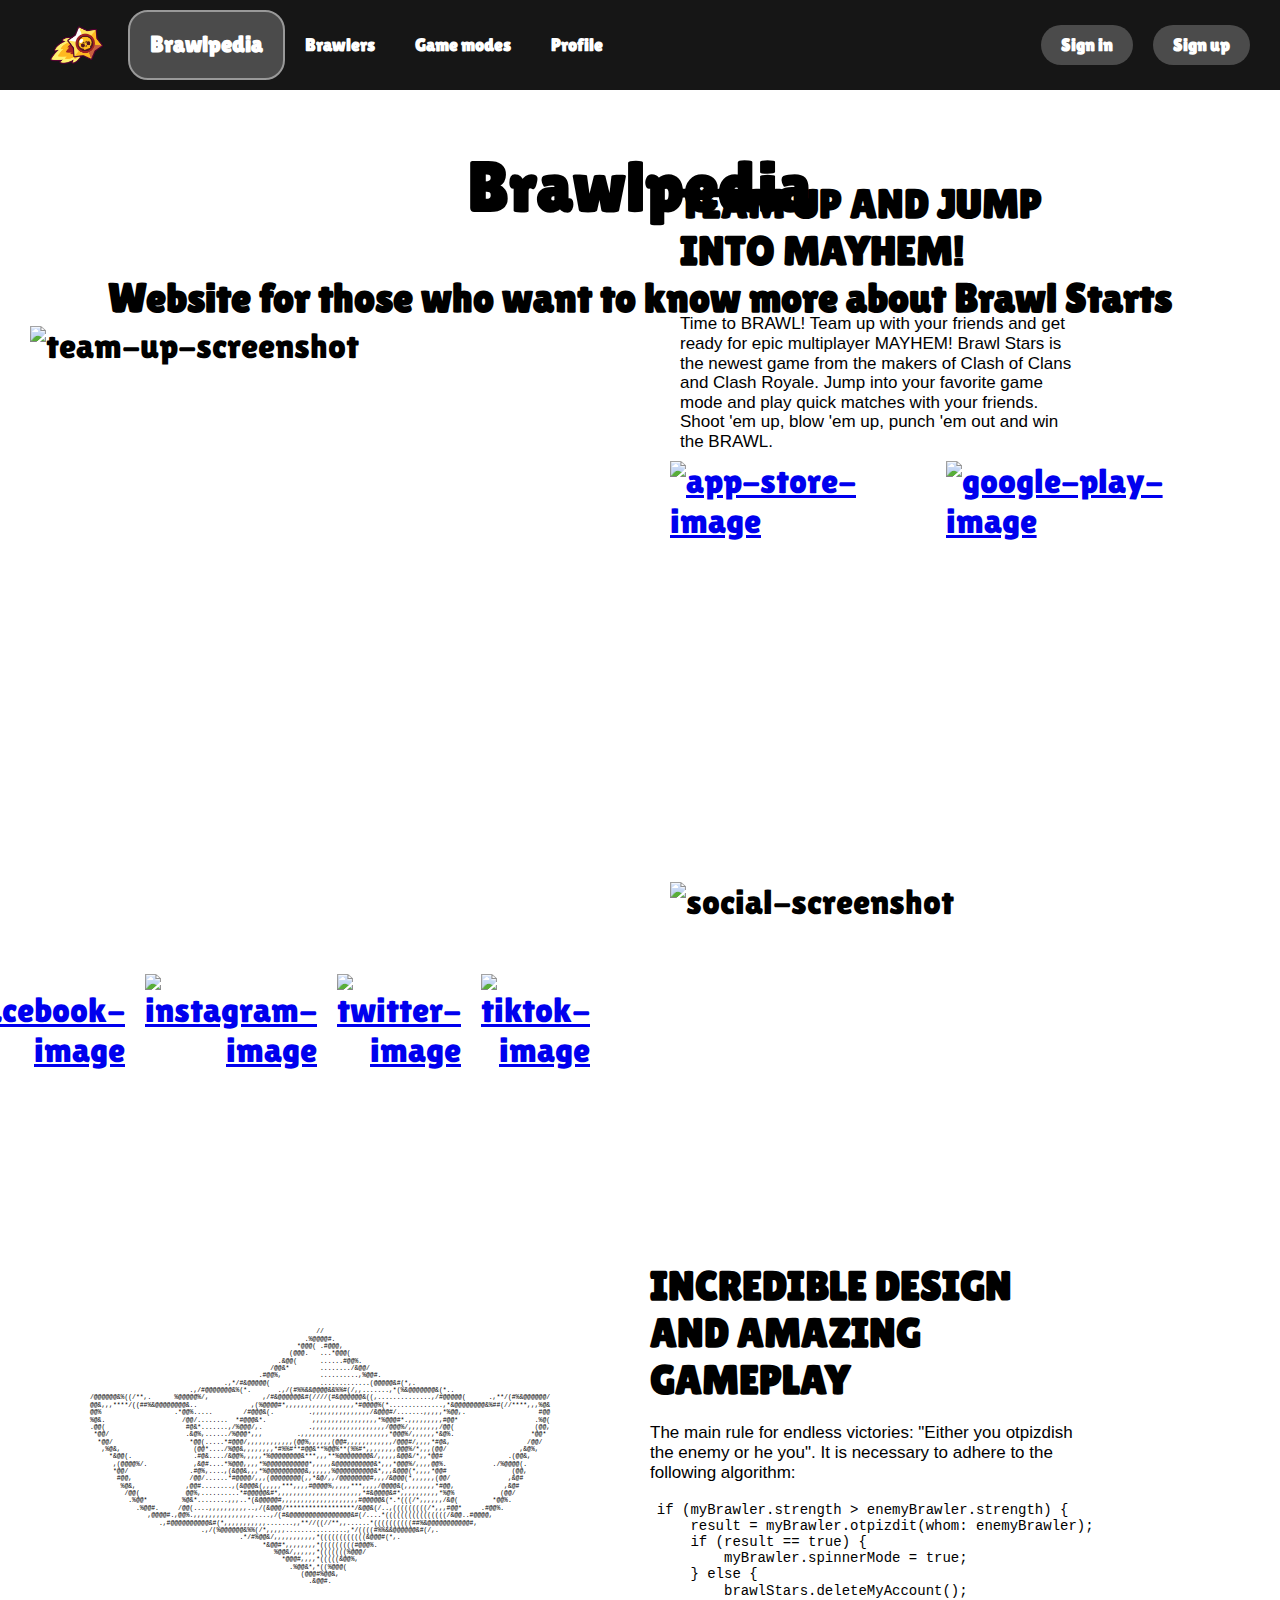
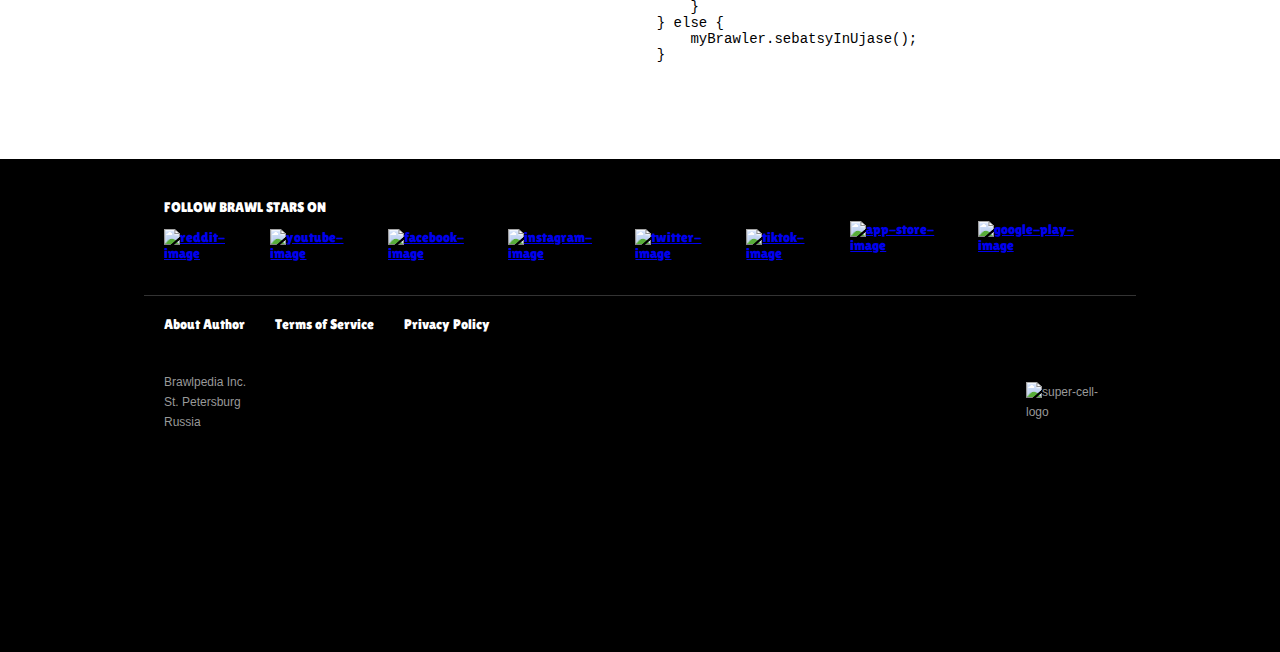
==== commit 63287811: "refactor: move page scripts to separated files + replace app logo to assets" ====
--- a/index.html
+++ b/index.html
@@ -13,6 +13,7 @@
     <link rel="stylesheet" href="css/normalize.css">
     <link rel="icon"
           href="https://www.freepnglogos.com/uploads/logo-brawl-stars-png/transparent-brawl-stars-transparent-background-9.png">
+    <script type="text/javascript" src="scripts/main_script.js"></script>
 </head>
 
 <body>
@@ -21,7 +22,7 @@
         <div class="navigation">
             <ul class="navigation-list">
                 <li class="header-logo"><img
-                        src="https://www.freepnglogos.com/uploads/logo-brawl-stars-png/transparent-brawl-stars-transparent-background-9.png"
+                        src="../assets/images/header_logo.png"
                         alt="app-logo"/>
                 </li>
                 <a style="text-decoration: none" href="#">
@@ -51,12 +52,12 @@
                         <div class="header-auth-item nowrap"
                              onclick="alert('Hello')"
                         >
-                            <h4>Sign in</h4>
+                            <h3>Sign in</h3>
                         </div>
                         <div class="header-auth-item nowrap"
                              onclick="alert('Hello')"
                         >
-                            <h4>Sign up</h4>
+                            <h3>Sign up</h3>
                         </div>
                     </div>
                 </div>
@@ -264,19 +265,5 @@
     </footer>
 </div>
 
-<script>
-    function goToBrawlers(event) {
-        window.location.href = "http://localhost:63342/web_project/brawlers.html";
-    }
-
-    function goToGameModes(event) {
-        window.location.href = "http://localhost:63342/web_project/game_modes.html";
-    }
-
-    function goToProfile(event) {
-        window.location.href = "http://localhost:63342/web_project/profile.html";
-    }
-</script>
-
 </body>
 </html>--- a/css/adaptive.css
+++ b/css/adaptive.css
@@ -1,10 +1,18 @@
 @media (min-width: 450px) and (max-width: 800px) {
+    h2 {
+        font-size: 1.0rem;
+    }
+
     h3 {
-        font-size: 1.5rem;
+        font-size: 0.75rem;
+    }
+
+    h3 {
+        font-size: 0.65rem;
     }
 
     h6 {
-        font-size: 1rem;
+        font-size: 0.5rem;
     }
 
     .nowrap {
